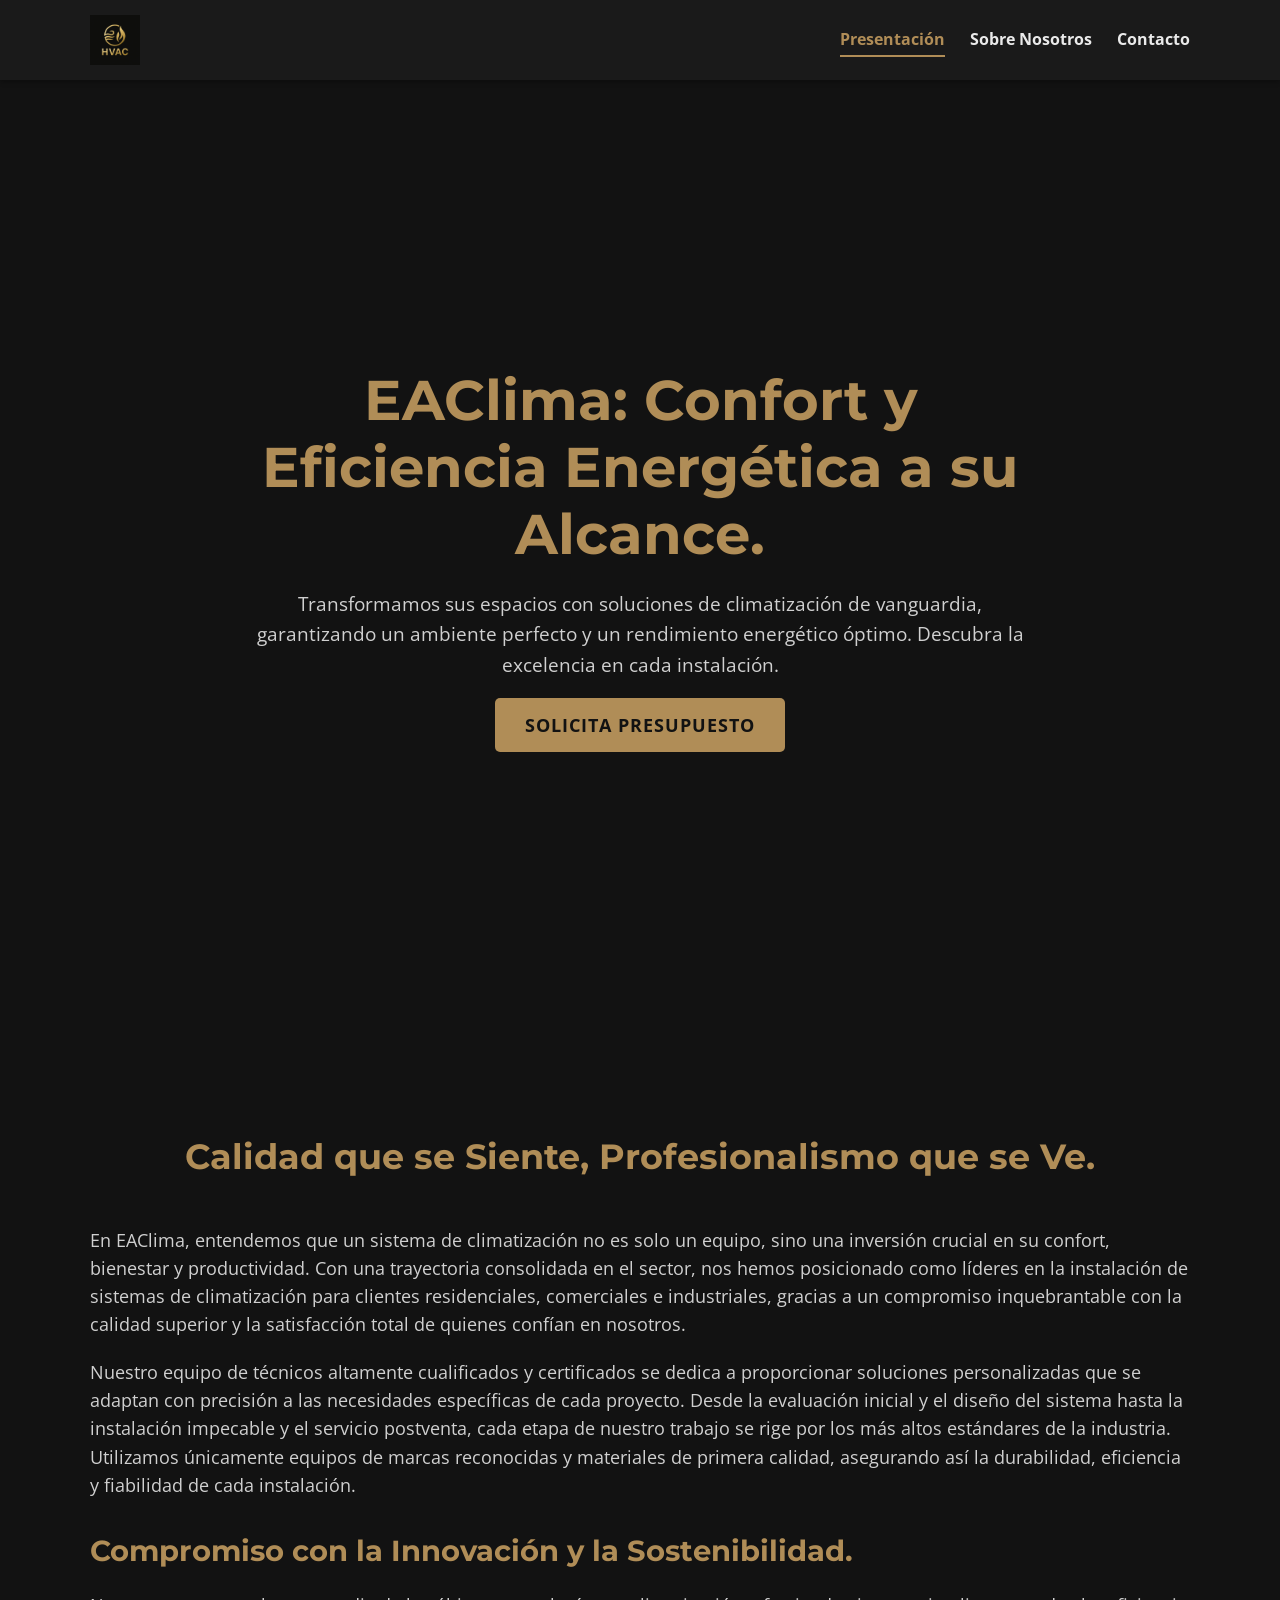
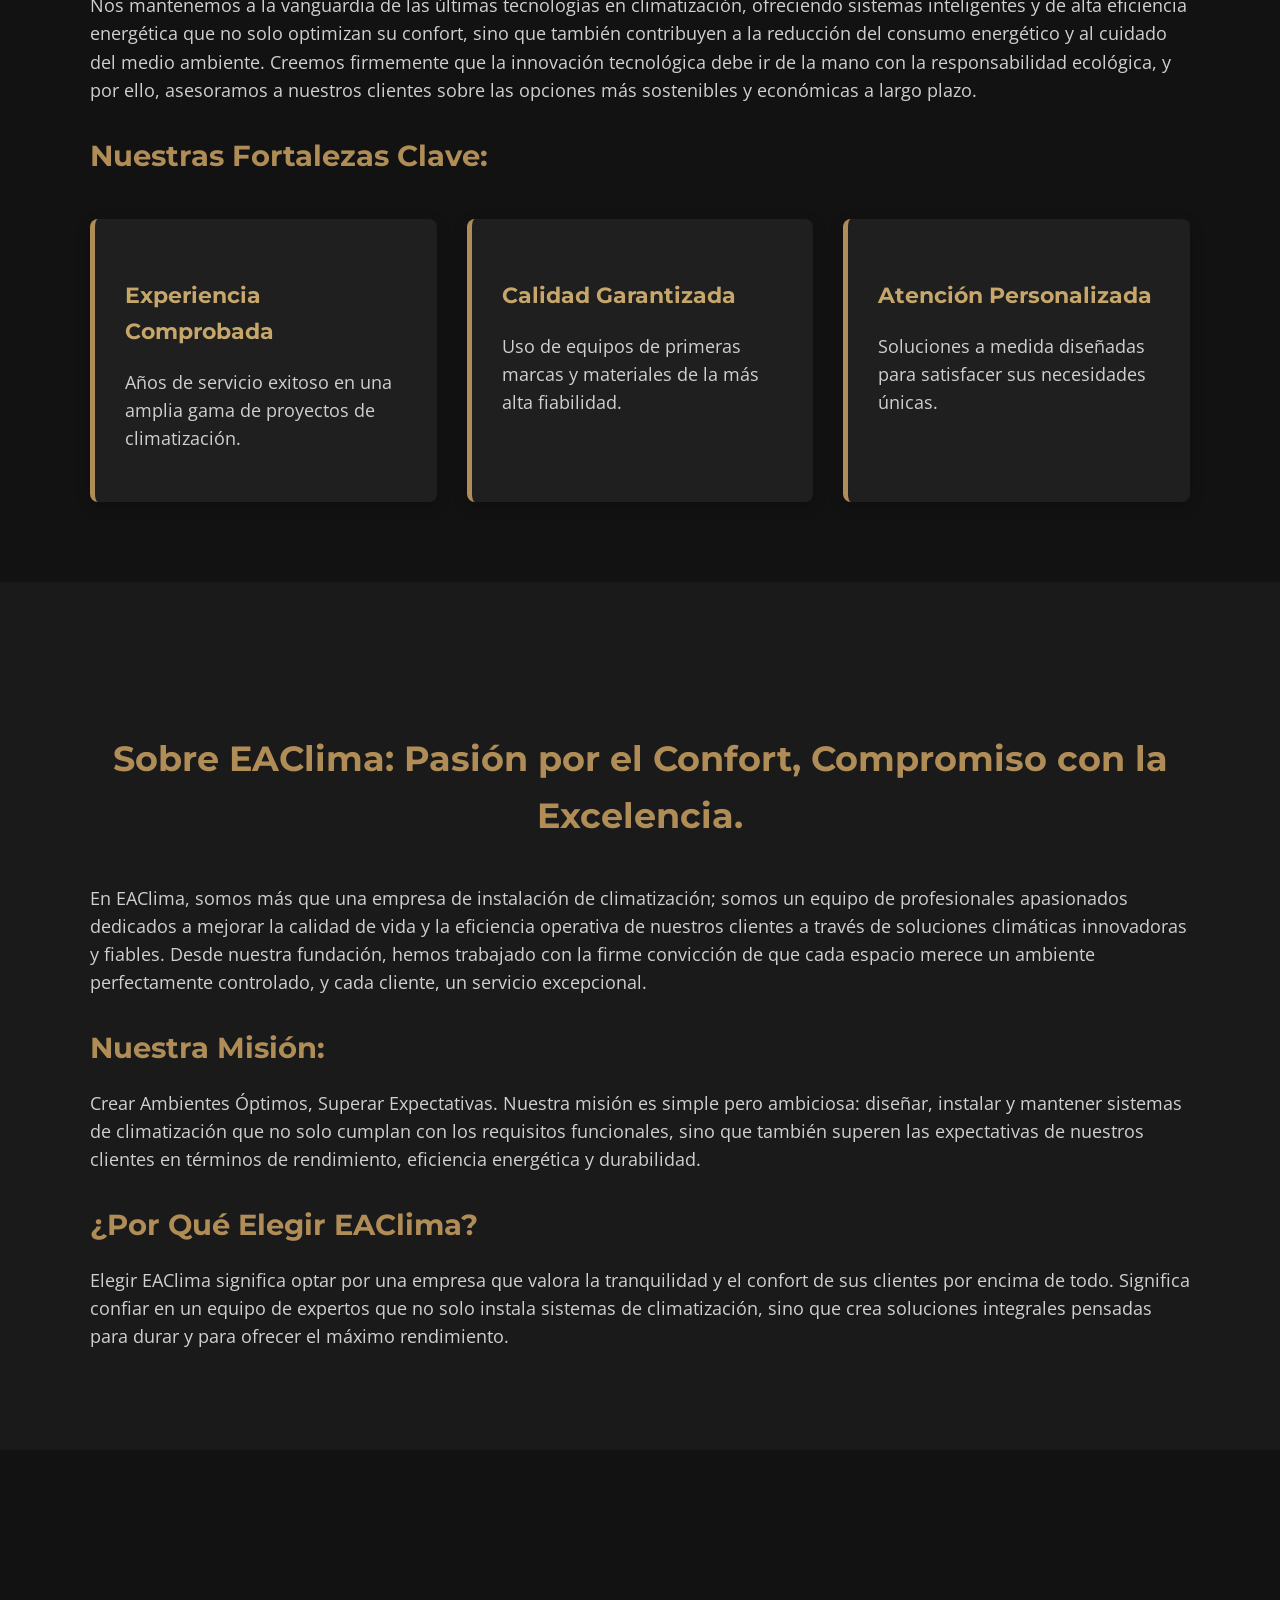
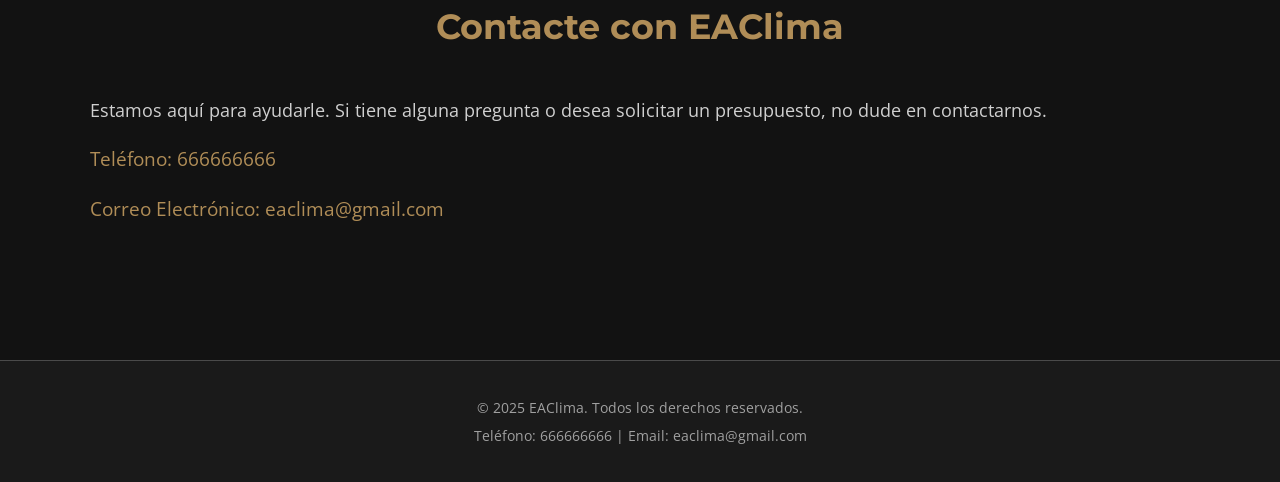
==== index.html @ 367c7660 "Initial commit" ====
<!DOCTYPE html>
<html lang="es">
<head>
    <meta charset="UTF-8">
    <meta name="viewport" content="width=device-width, initial-scale=1.0">
    <title>EAClima - Soluciones de Climatización</title>
    <link href="https://fonts.googleapis.com/css2?family=Montserrat:wght@400;700&family=Open+Sans:wght@400;700&display=swap" rel="stylesheet">
    <link rel="stylesheet" href="css/style.css">
</head>
<body>
    <header id="main-header">
        <div class="container">
            <img src="img/logo.png" alt="EAClima Logo" id="logo">
            <nav id="navbar">
                <ul>
                    <li><a href="#hero">Presentación</a></li>
                    <li><a href="#about">Sobre Nosotros</a></li>
                    <li><a href="#contact">Contacto</a></li>
                </ul>
            </nav>
            <button id="mobile-menu-button">&#9776;</button>
        </div>
    </header>

    <section id="hero" class="hero-section full-height">
        <div class="container">
            <h1 class="animate-on-scroll fade-in-down">EAClima: Confort y Eficiencia Energética a su Alcance.</h1>
            <p class="animate-on-scroll fade-in-up">Transformamos sus espacios con soluciones de climatización de vanguardia, garantizando un ambiente perfecto y un rendimiento energético óptimo. Descubra la excelencia en cada instalación.</p>
            <a href="#contact" class="cta-button animate-on-scroll fade-in-up delay-1">Solicita Presupuesto</a>
        </div>
    </section>

    <section id="presentation" class="content-section">
        <div class="container">
            <h2 class="animate-on-scroll fade-in">Calidad que se Siente, Profesionalismo que se Ve.</h2>
            <p class="animate-on-scroll fade-in">En EAClima, entendemos que un sistema de climatización no es solo un equipo, sino una inversión crucial en su confort, bienestar y productividad. Con una trayectoria consolidada en el sector, nos hemos posicionado como líderes en la instalación de sistemas de climatización para clientes residenciales, comerciales e industriales, gracias a un compromiso inquebrantable con la calidad superior y la satisfacción total de quienes confían en nosotros.</p>
            <p class="animate-on-scroll fade-in">Nuestro equipo de técnicos altamente cualificados y certificados se dedica a proporcionar soluciones personalizadas que se adaptan con precisión a las necesidades específicas de cada proyecto. Desde la evaluación inicial y el diseño del sistema hasta la instalación impecable y el servicio postventa, cada etapa de nuestro trabajo se rige por los más altos estándares de la industria. Utilizamos únicamente equipos de marcas reconocidas y materiales de primera calidad, asegurando así la durabilidad, eficiencia y fiabilidad de cada instalación.</p>
            <h3 class="animate-on-scroll fade-in">Compromiso con la Innovación y la Sostenibilidad.</h3>
            <p class="animate-on-scroll fade-in">Nos mantenemos a la vanguardia de las últimas tecnologías en climatización, ofreciendo sistemas inteligentes y de alta eficiencia energética que no solo optimizan su confort, sino que también contribuyen a la reducción del consumo energético y al cuidado del medio ambiente. Creemos firmemente que la innovación tecnológica debe ir de la mano con la responsabilidad ecológica, y por ello, asesoramos a nuestros clientes sobre las opciones más sostenibles y económicas a largo plazo.</p>
            <h3 class="animate-on-scroll fade-in">Nuestras Fortalezas Clave:</h3>
            <div class="features-grid">
                <div class="feature-item animate-on-scroll fade-in-up">
                    <h4>Experiencia Comprobada</h4>
                    <p>Años de servicio exitoso en una amplia gama de proyectos de climatización.</p>
                </div>
                <div class="feature-item animate-on-scroll fade-in-up delay-1">
                    <h4>Calidad Garantizada</h4>
                    <p>Uso de equipos de primeras marcas y materiales de la más alta fiabilidad.</p>
                </div>
                <div class="feature-item animate-on-scroll fade-in-up delay-2">
                    <h4>Atención Personalizada</h4>
                    <p>Soluciones a medida diseñadas para satisfacer sus necesidades únicas.</p>
                </div>
            </div>
        </div>
    </section>

    <section id="about" class="content-section alternate-bg">
        <div class="container">
            <h2 class="animate-on-scroll fade-in">Sobre EAClima: Pasión por el Confort, Compromiso con la Excelencia.</h2>
            <p class="animate-on-scroll fade-in">En EAClima, somos más que una empresa de instalación de climatización; somos un equipo de profesionales apasionados dedicados a mejorar la calidad de vida y la eficiencia operativa de nuestros clientes a través de soluciones climáticas innovadoras y fiables. Desde nuestra fundación, hemos trabajado con la firme convicción de que cada espacio merece un ambiente perfectamente controlado, y cada cliente, un servicio excepcional.</p>
            <h3 class="animate-on-scroll fade-in">Nuestra Misión:</h3>
            <p class="animate-on-scroll fade-in">Crear Ambientes Óptimos, Superar Expectativas. Nuestra misión es simple pero ambiciosa: diseñar, instalar y mantener sistemas de climatización que no solo cumplan con los requisitos funcionales, sino que también superen las expectativas de nuestros clientes en términos de rendimiento, eficiencia energética y durabilidad.</p>
            <h3 class="animate-on-scroll fade-in">¿Por Qué Elegir EAClima?</h3>
            <p class="animate-on-scroll fade-in">Elegir EAClima significa optar por una empresa que valora la tranquilidad y el confort de sus clientes por encima de todo. Significa confiar en un equipo de expertos que no solo instala sistemas de climatización, sino que crea soluciones integrales pensadas para durar y para ofrecer el máximo rendimiento.</p>
        </div>
    </section>

    <section id="contact" class="content-section">
        <div class="container">
            <h2 class="animate-on-scroll fade-in">Contacte con EAClima</h2>
            <p class="animate-on-scroll fade-in">Estamos aquí para ayudarle. Si tiene alguna pregunta o desea solicitar un presupuesto, no dude en contactarnos.</p>
            <div class="contact-info">
                <p class="animate-on-scroll fade-in-up"><strong_font>Teléfono:</strong_font> <a href="tel:666666666">666666666</a></p>
                <p class="animate-on-scroll fade-in-up delay-1"><strong_font>Correo Electrónico:</strong_font> <a href="mailto:eaclima@gmail.com">eaclima@gmail.com</a></p>
            </div>
            <!--
            <form id="contact-form" class="animate-on-scroll fade-in-up delay-2">
                <h3>Envíenos un Mensaje</h3>
                <div class="form-group">
                    <label for="name">Nombre Completo:</label>
                    <input type="text" id="name" name="name" required>
                </div>
                <div class="form-group">
                    <label for="email">Correo Electrónico:</label>
                    <input type="email" id="email" name="email" required>
                </div>
                <div class="form-group">
                    <label for="phone">Teléfono (Opcional):</label>
                    <input type="tel" id="phone" name="phone">
                </div>
                <div class="form-group">
                    <label for="message">Mensaje:</label>
                    <textarea id="message" name="message" rows="5" required></textarea>
                </div>
                <div class="form-group checkbox-group">
                    <input type="checkbox" id="privacy" name="privacy" required>
                    <label for="privacy">Acepto la política de privacidad.</label>
                </div>
                <button type="submit" class="cta-button">Enviar Consulta</button>
            </form>
            -->
        </div>
    </section>

    <footer id="main-footer">
        <div class="container">
            <p>&copy; 2025 EAClima. Todos los derechos reservados.</p>
            <p>Teléfono: 666666666 | Email: eaclima@gmail.com</p>
        </div>
    </footer>

    <script src="js/script.js"></script>
</body>
</html>
---- css/style.css ----
/* Reset y Estilos Base */
body, html {
    margin: 0;
    padding: 0;
    font-family: 'Open Sans', sans-serif;
    background-color: #121212; /* Fondo Principal Negro/Gris Oscuro */
    color: #EAEAEA; /* Texto Principal Blanco Roto */
    line-height: 1.6;
    scroll-behavior: smooth;
}

.container {
    width: 90%;
    max-width: 1100px;
    margin: 0 auto;
    padding: 0 20px;
}

img {
    max-width: 100%;
    height: auto;
}

a {
    color: #B08D57; /* Acento Dorado */
    text-decoration: none;
    transition: color 0.3s ease;
}

a:hover {
    color: #C6A66A; /* Dorado más claro al pasar el cursor */
}

h1, h2, h3, h4 {
    font-family: 'Montserrat', sans-serif;
    color: #B08D57; /* Acento Dorado para titulares */
    margin-bottom: 1rem;
}

h1 { font-size: 2.8rem; margin-bottom: 1.5rem; }
h2 { font-size: 2.2rem; margin-bottom: 1.2rem; text-align: center; padding-top: 40px;}
h3 { font-size: 1.8rem; }
h4 { font-size: 1.4rem; color: #C6A66A; }

/* Header */
#main-header {
    background-color: #1A1A1A; /* Fondo Principal más claro o igual */
    padding: 15px 0;
    position: fixed;
    width: 100%;
    top: 0;
    left: 0;
    z-index: 1000;
    box-shadow: 0 2px 5px rgba(0,0,0,0.3);
    transition: background-color 0.3s ease;
}

#main-header .container {
    display: flex;
    justify-content: space-between;
    align-items: center;
}

#logo {
    height: 50px;
    width: auto;
}

#navbar ul {
    list-style: none;
    padding: 0;
    margin: 0;
    display: flex;
}

#navbar ul li {
    margin-left: 25px;
}

#navbar ul li a {
    color: #EAEAEA;
    font-weight: 700;
    font-size: 1rem;
    padding-bottom: 5px;
    border-bottom: 2px solid transparent;
}

#navbar ul li a:hover,
#navbar ul li a.active {
    color: #B08D57;
    border-bottom-color: #B08D57;
}

#mobile-menu-button {
    display: none; /* Oculto en escritorio */
    background: none;
    border: none;
    color: #EAEAEA;
    font-size: 2rem;
    cursor: pointer;
}

/* Hero Section */
.hero-section {
    background: #121212 url('../img/hero-bg-placeholder.jpg') no-repeat center center/cover; /* Placeholder, reemplazar con imagen real o efecto */
    /* Para un fondo abstracto oscuro, se puede usar un gradiente o una textura sutil */
    /* background: linear-gradient(rgba(18, 18, 18, 0.8), rgba(18, 18, 18, 0.95)), url('path/to/abstract-hvac.jpg') no-repeat center center/cover; */
    min-height: 100vh; /* Ocupa toda la altura de la ventana */
    display: flex;
    align-items: center;
    justify-content: center;
    text-align: center;
    padding-top: 80px; /* Espacio para el header fijo */
}

.hero-section .container {
    max-width: 800px;
}

.hero-section h1 {
    font-size: 3.5rem;
    margin-bottom: 20px;
    line-height: 1.2;
}

.hero-section p {
    font-size: 1.2rem;
    margin-bottom: 30px;
    color: #D0D0D0;
}

.cta-button {
    background-color: #B08D57; /* Acento Dorado */
    color: #121212; /* Texto oscuro para contraste */
    padding: 15px 30px;
    border-radius: 5px;
    font-weight: 700;
    font-size: 1.1rem;
    text-transform: uppercase;
    letter-spacing: 1px;
    transition: background-color 0.3s ease, transform 0.3s ease;
    border: none;
    cursor: pointer;
}

.cta-button:hover {
    background-color: #C6A66A; /* Dorado más claro */
    color: #121212;
    transform: translateY(-3px);
    box-shadow: 0 4px 8px rgba(176, 141, 87, 0.3);
}

/* Content Sections */
.content-section {
    padding: 80px 0;
}

.content-section.alternate-bg {
    background-color: #1A1A1A; /* Neutro de Apoyo o fondo ligeramente diferente */
}

.content-section h2 {
    margin-bottom: 40px;
}

.content-section p {
    margin-bottom: 20px;
    font-size: 1.1rem;
    color: #D0D0D0;
}

/* Features Grid */
.features-grid {
    display: grid;
    grid-template-columns: repeat(auto-fit, minmax(300px, 1fr));
    gap: 30px;
    margin-top: 40px;
}

.feature-item {
    background-color: #1F1F1F; /* Un poco más claro que el fondo principal */
    padding: 30px;
    border-radius: 8px;
    border-left: 5px solid #B08D57;
    box-shadow: 0 5px 15px rgba(0,0,0,0.2);
    transition: transform 0.3s ease, box-shadow 0.3s ease;
}

.feature-item:hover {
    transform: translateY(-5px);
    box-shadow: 0 8px 20px rgba(0,0,0,0.3);
}

.feature-item h4 {
    margin-bottom: 15px;
}

/* Contact Section */
#contact .contact-info p {
    font-size: 1.2rem;
    margin-bottom: 15px;
}

#contact .contact-info strong_font {
    color: #B08D57;
}

#contact-form {
    margin-top: 40px;
    background-color: #1A1A1A;
    padding: 30px;
    border-radius: 8px;
    box-shadow: 0 5px 15px rgba(0,0,0,0.2);
}

#contact-form h3 {
    text-align: center;
    margin-bottom: 30px;
}

.form-group {
    margin-bottom: 20px;
}

.form-group label {
    display: block;
    margin-bottom: 8px;
    color: #C6A66A;
    font-weight: 700;
}

.form-group input[type="text"],
.form-group input[type="email"],
.form-group input[type="tel"],
.form-group textarea {
    width: 100%;
    padding: 12px;
    border: 1px solid #4A4A4A; /* Neutro de Apoyo */
    border-radius: 5px;
    background-color: #2C2C2C;
    color: #EAEAEA;
    font-size: 1rem;
    box-sizing: border-box;
}

.form-group input[type="text"]:focus,
.form-group input[type="email"]:focus,
.form-group input[type="tel"]:focus,
.form-group textarea:focus {
    outline: none;
    border-color: #B08D57;
    box-shadow: 0 0 5px rgba(176, 141, 87, 0.5);
}

.form-group textarea {
    resize: vertical;
    min-height: 120px;
}

.checkbox-group {
    display: flex;
    align-items: center;
}

.checkbox-group input[type="checkbox"] {
    margin-right: 10px;
    accent-color: #B08D57;
}

/* Footer */
#main-footer {
    background-color: #1A1A1A;
    color: #A0A0A0;
    text-align: center;
    padding: 30px 0;
    margin-top: 40px;
    border-top: 1px solid #4A4A4A;
}

#main-footer p {
    margin: 5px 0;
    font-size: 0.9rem;
}

/* Animaciones */
.animate-on-scroll {
    opacity: 0;
    transition: opacity 0.8s ease-out, transform 0.8s ease-out;
}

.fade-in {
    transform: translateY(30px);
}

.fade-in-down {
    transform: translateY(-30px);
}

.fade-in-up {
    transform: translateY(30px);
}

.animate-on-scroll.is-visible {
    opacity: 1;
    transform: translateY(0);
}

.delay-1 { transition-delay: 0.2s; }
.delay-2 { transition-delay: 0.4s; }

/* Responsividad */
@media (max-width: 768px) {
    h1 { font-size: 2.2rem; }
    .hero-section h1 { font-size: 2.5rem; }
    h2 { font-size: 1.8rem; }
    h3 { font-size: 1.5rem; }

    #navbar {
        display: none; /* Ocultar menú normal en móviles */
        flex-direction: column;
        width: 100%;
        background-color: #1A1A1A;
        position: absolute;
        top: 70px; /* Altura del header */
        left: 0;
        padding: 10px 0;
        box-shadow: 0 2px 5px rgba(0,0,0,0.3);
    }

    #navbar.active {
        display: flex; /* Mostrar menú cuando está activo */
    }

    #navbar ul {
        flex-direction: column;
        width: 100%;
    }

    #navbar ul li {
        margin: 10px 0;
        text-align: center;
    }

    #mobile-menu-button {
        display: block; /* Mostrar botón de hamburguesa */
    }

    .features-grid {
        grid-template-columns: 1fr; /* Una columna en móviles */
    }

    .hero-section {
        padding-top: 100px; /* Más espacio para el header */
        padding-bottom: 40px;
    }
}
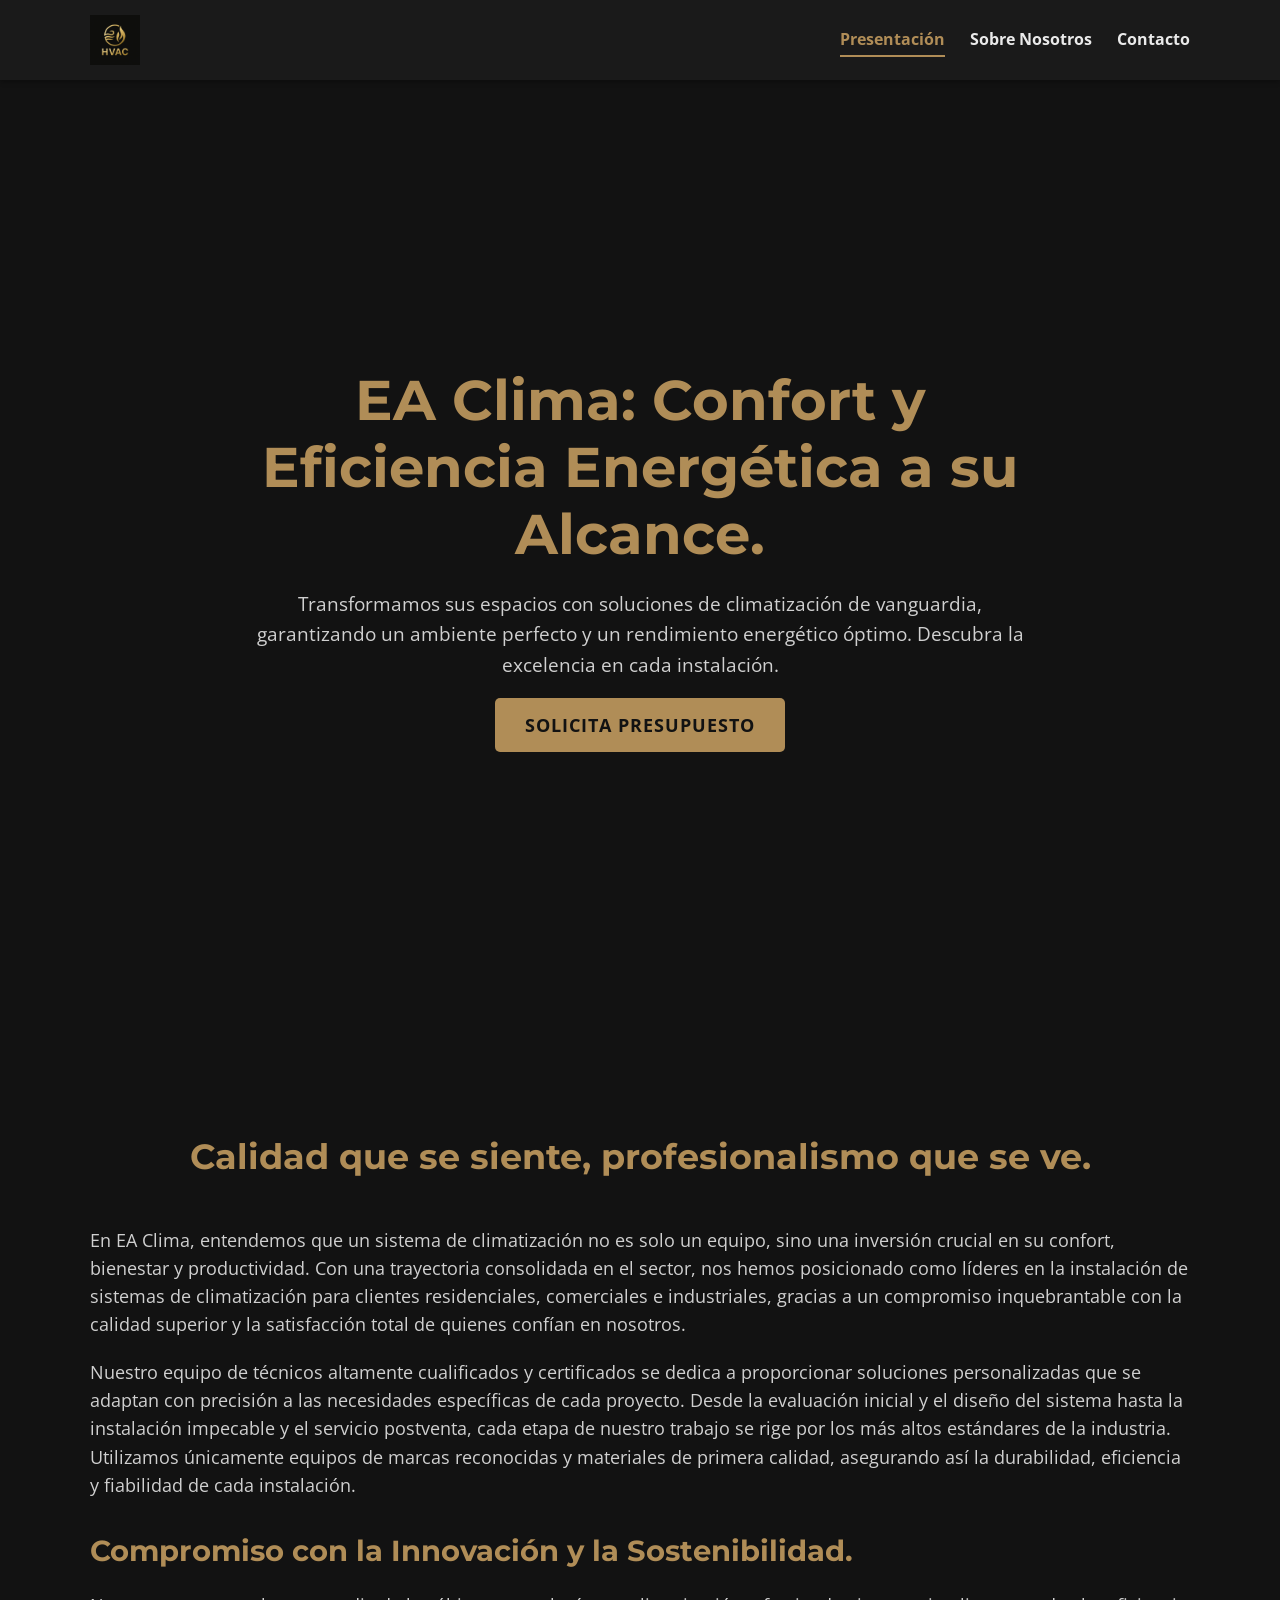
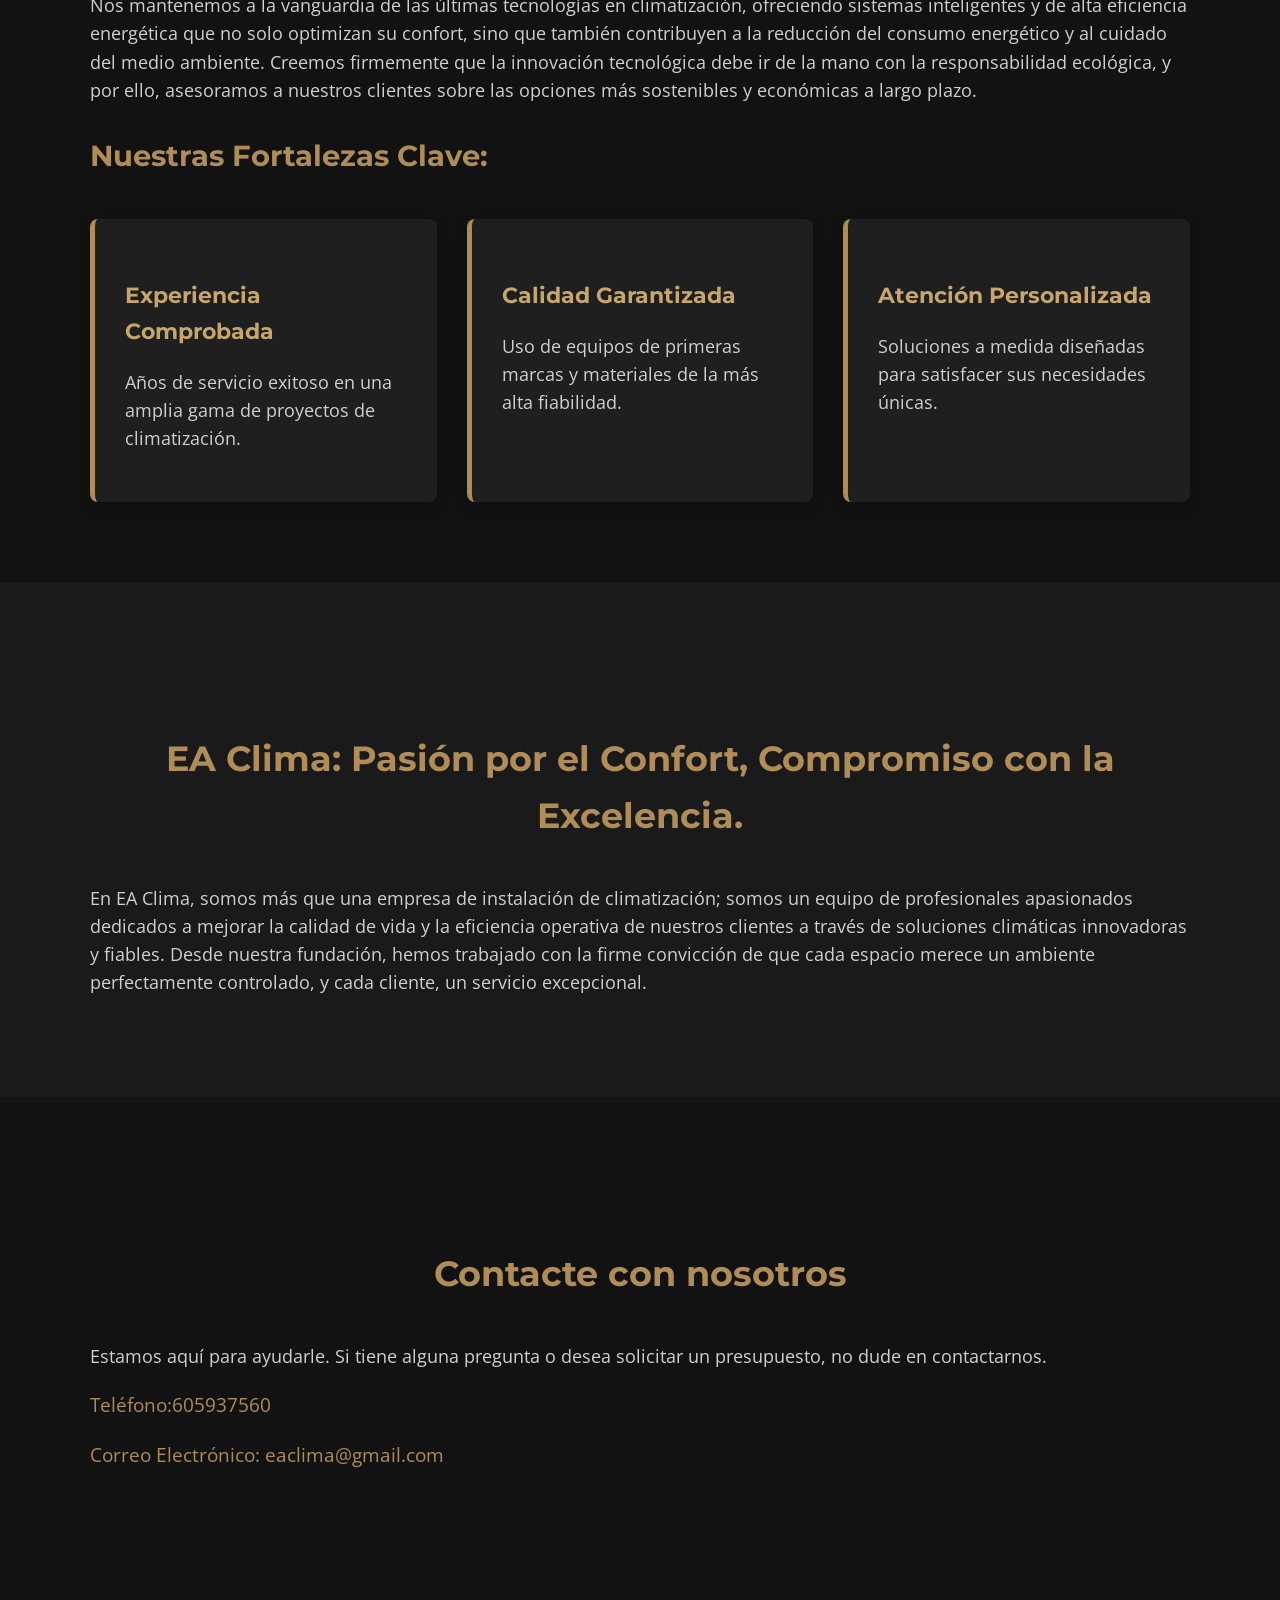
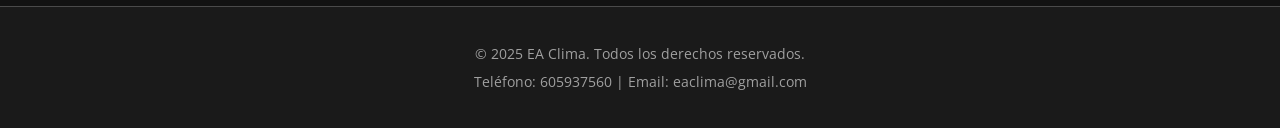
==== commit 94785f5b: "Update" ====
--- a/index.html
+++ b/index.html
@@ -1,16 +1,20 @@
 <!DOCTYPE html>
 <html lang="es">
+
 <head>
     <meta charset="UTF-8">
     <meta name="viewport" content="width=device-width, initial-scale=1.0">
-    <title>EAClima - Soluciones de Climatización</title>
-    <link href="https://fonts.googleapis.com/css2?family=Montserrat:wght@400;700&family=Open+Sans:wght@400;700&display=swap" rel="stylesheet">
+    <title>EA Clima - Soluciones de Climatización</title>
+    <link
+        href="https://fonts.googleapis.com/css2?family=Montserrat:wght@400;700&family=Open+Sans:wght@400;700&display=swap"
+        rel="stylesheet">
     <link rel="stylesheet" href="css/style.css">
 </head>
+
 <body>
     <header id="main-header">
         <div class="container">
-            <img src="img/logo.png" alt="EAClima Logo" id="logo">
+            <img src="img/logo.png" alt="EA Clima Logo" id="logo">
             <nav id="navbar">
                 <ul>
                     <li><a href="#hero">Presentación</a></li>
@@ -24,19 +28,35 @@
 
     <section id="hero" class="hero-section full-height">
         <div class="container">
-            <h1 class="animate-on-scroll fade-in-down">EAClima: Confort y Eficiencia Energética a su Alcance.</h1>
-            <p class="animate-on-scroll fade-in-up">Transformamos sus espacios con soluciones de climatización de vanguardia, garantizando un ambiente perfecto y un rendimiento energético óptimo. Descubra la excelencia en cada instalación.</p>
+            <h1 class="animate-on-scroll fade-in-down">EA Clima: Confort y Eficiencia Energética a su Alcance.</h1>
+            <p class="animate-on-scroll fade-in-up">Transformamos sus espacios con soluciones de climatización de
+                vanguardia, garantizando un ambiente perfecto y un rendimiento energético óptimo. Descubra la excelencia
+                en cada instalación.</p>
             <a href="#contact" class="cta-button animate-on-scroll fade-in-up delay-1">Solicita Presupuesto</a>
         </div>
     </section>
 
     <section id="presentation" class="content-section">
         <div class="container">
-            <h2 class="animate-on-scroll fade-in">Calidad que se Siente, Profesionalismo que se Ve.</h2>
-            <p class="animate-on-scroll fade-in">En EAClima, entendemos que un sistema de climatización no es solo un equipo, sino una inversión crucial en su confort, bienestar y productividad. Con una trayectoria consolidada en el sector, nos hemos posicionado como líderes en la instalación de sistemas de climatización para clientes residenciales, comerciales e industriales, gracias a un compromiso inquebrantable con la calidad superior y la satisfacción total de quienes confían en nosotros.</p>
-            <p class="animate-on-scroll fade-in">Nuestro equipo de técnicos altamente cualificados y certificados se dedica a proporcionar soluciones personalizadas que se adaptan con precisión a las necesidades específicas de cada proyecto. Desde la evaluación inicial y el diseño del sistema hasta la instalación impecable y el servicio postventa, cada etapa de nuestro trabajo se rige por los más altos estándares de la industria. Utilizamos únicamente equipos de marcas reconocidas y materiales de primera calidad, asegurando así la durabilidad, eficiencia y fiabilidad de cada instalación.</p>
+            <h2 class="animate-on-scroll fade-in">Calidad que se siente, profesionalismo que se ve.</h2>
+            <p class="animate-on-scroll fade-in">En EA Clima, entendemos que un sistema de climatización no es solo un
+                equipo, sino una inversión crucial en su confort, bienestar y productividad. Con una trayectoria
+                consolidada en el sector, nos hemos posicionado como líderes en la instalación de sistemas de
+                climatización para clientes residenciales, comerciales e industriales, gracias a un compromiso
+                inquebrantable con la calidad superior y la satisfacción total de quienes confían en nosotros.</p>
+            <p class="animate-on-scroll fade-in">Nuestro equipo de técnicos altamente cualificados y certificados se
+                dedica a proporcionar soluciones personalizadas que se adaptan con precisión a las necesidades
+                específicas de cada proyecto. Desde la evaluación inicial y el diseño del sistema hasta la instalación
+                impecable y el servicio postventa, cada etapa de nuestro trabajo se rige por los más altos estándares de
+                la industria. Utilizamos únicamente equipos de marcas reconocidas y materiales de primera calidad,
+                asegurando así la durabilidad, eficiencia y fiabilidad de cada instalación.</p>
             <h3 class="animate-on-scroll fade-in">Compromiso con la Innovación y la Sostenibilidad.</h3>
-            <p class="animate-on-scroll fade-in">Nos mantenemos a la vanguardia de las últimas tecnologías en climatización, ofreciendo sistemas inteligentes y de alta eficiencia energética que no solo optimizan su confort, sino que también contribuyen a la reducción del consumo energético y al cuidado del medio ambiente. Creemos firmemente que la innovación tecnológica debe ir de la mano con la responsabilidad ecológica, y por ello, asesoramos a nuestros clientes sobre las opciones más sostenibles y económicas a largo plazo.</p>
+            <p class="animate-on-scroll fade-in">Nos mantenemos a la vanguardia de las últimas tecnologías en
+                climatización, ofreciendo sistemas inteligentes y de alta eficiencia energética que no solo optimizan su
+                confort, sino que también contribuyen a la reducción del consumo energético y al cuidado del medio
+                ambiente. Creemos firmemente que la innovación tecnológica debe ir de la mano con la responsabilidad
+                ecológica, y por ello, asesoramos a nuestros clientes sobre las opciones más sostenibles y económicas a
+                largo plazo.</p>
             <h3 class="animate-on-scroll fade-in">Nuestras Fortalezas Clave:</h3>
             <div class="features-grid">
                 <div class="feature-item animate-on-scroll fade-in-up">
@@ -57,22 +77,29 @@
 
     <section id="about" class="content-section alternate-bg">
         <div class="container">
-            <h2 class="animate-on-scroll fade-in">Sobre EAClima: Pasión por el Confort, Compromiso con la Excelencia.</h2>
-            <p class="animate-on-scroll fade-in">En EAClima, somos más que una empresa de instalación de climatización; somos un equipo de profesionales apasionados dedicados a mejorar la calidad de vida y la eficiencia operativa de nuestros clientes a través de soluciones climáticas innovadoras y fiables. Desde nuestra fundación, hemos trabajado con la firme convicción de que cada espacio merece un ambiente perfectamente controlado, y cada cliente, un servicio excepcional.</p>
-            <h3 class="animate-on-scroll fade-in">Nuestra Misión:</h3>
-            <p class="animate-on-scroll fade-in">Crear Ambientes Óptimos, Superar Expectativas. Nuestra misión es simple pero ambiciosa: diseñar, instalar y mantener sistemas de climatización que no solo cumplan con los requisitos funcionales, sino que también superen las expectativas de nuestros clientes en términos de rendimiento, eficiencia energética y durabilidad.</p>
-            <h3 class="animate-on-scroll fade-in">¿Por Qué Elegir EAClima?</h3>
-            <p class="animate-on-scroll fade-in">Elegir EAClima significa optar por una empresa que valora la tranquilidad y el confort de sus clientes por encima de todo. Significa confiar en un equipo de expertos que no solo instala sistemas de climatización, sino que crea soluciones integrales pensadas para durar y para ofrecer el máximo rendimiento.</p>
+            <h2 class="animate-on-scroll fade-in">EA Clima: Pasión por el Confort, Compromiso con la Excelencia.
+            </h2>
+            <p class="animate-on-scroll fade-in">En EA Clima, somos más que una empresa de instalación de climatización;
+                somos un equipo de profesionales apasionados dedicados a mejorar la calidad de vida y la eficiencia
+                operativa de nuestros clientes a través de soluciones climáticas innovadoras y fiables. Desde nuestra
+                fundación, hemos trabajado con la firme convicción de que cada espacio merece un ambiente perfectamente
+                controlado, y cada cliente, un servicio excepcional.</p>
         </div>
     </section>
 
     <section id="contact" class="content-section">
         <div class="container">
-            <h2 class="animate-on-scroll fade-in">Contacte con EAClima</h2>
-            <p class="animate-on-scroll fade-in">Estamos aquí para ayudarle. Si tiene alguna pregunta o desea solicitar un presupuesto, no dude en contactarnos.</p>
+            <h2 class="animate-on-scroll fade-in">Contacte con nosotros</h2>
+            <p class="animate-on-scroll fade-in">Estamos aquí para ayudarle. Si tiene alguna pregunta o desea solicitar
+                un presupuesto, no dude en contactarnos.</p>
             <div class="contact-info">
-                <p class="animate-on-scroll fade-in-up"><strong_font>Teléfono:</strong_font> <a href="tel:666666666">666666666</a></p>
-                <p class="animate-on-scroll fade-in-up delay-1"><strong_font>Correo Electrónico:</strong_font> <a href="mailto:eaclima@gmail.com">eaclima@gmail.com</a></p>
+                <p class="animate-on-scroll fade-in-up">
+                    <strong_font>Teléfono:</strong_font><a href="tel:605937560">605937560</a>
+                </p>
+                <p class="animate-on-scroll fade-in-up delay-1">
+                    <strong_font>Correo Electrónico:</strong_font> <a
+                        href="mailto:eaclima@gmail.com">eaclima@gmail.com</a>
+                </p>
             </div>
             <!--
             <form id="contact-form" class="animate-on-scroll fade-in-up delay-2">
@@ -105,11 +132,12 @@
 
     <footer id="main-footer">
         <div class="container">
-            <p>&copy; 2025 EAClima. Todos los derechos reservados.</p>
-            <p>Teléfono: 666666666 | Email: eaclima@gmail.com</p>
+            <p>&copy; 2025 EA Clima. Todos los derechos reservados.</p>
+            <p>Teléfono: 605937560 | Email: eaclima@gmail.com</p>
         </div>
     </footer>
 
     <script src="js/script.js"></script>
 </body>
-</html>
+
+</html>
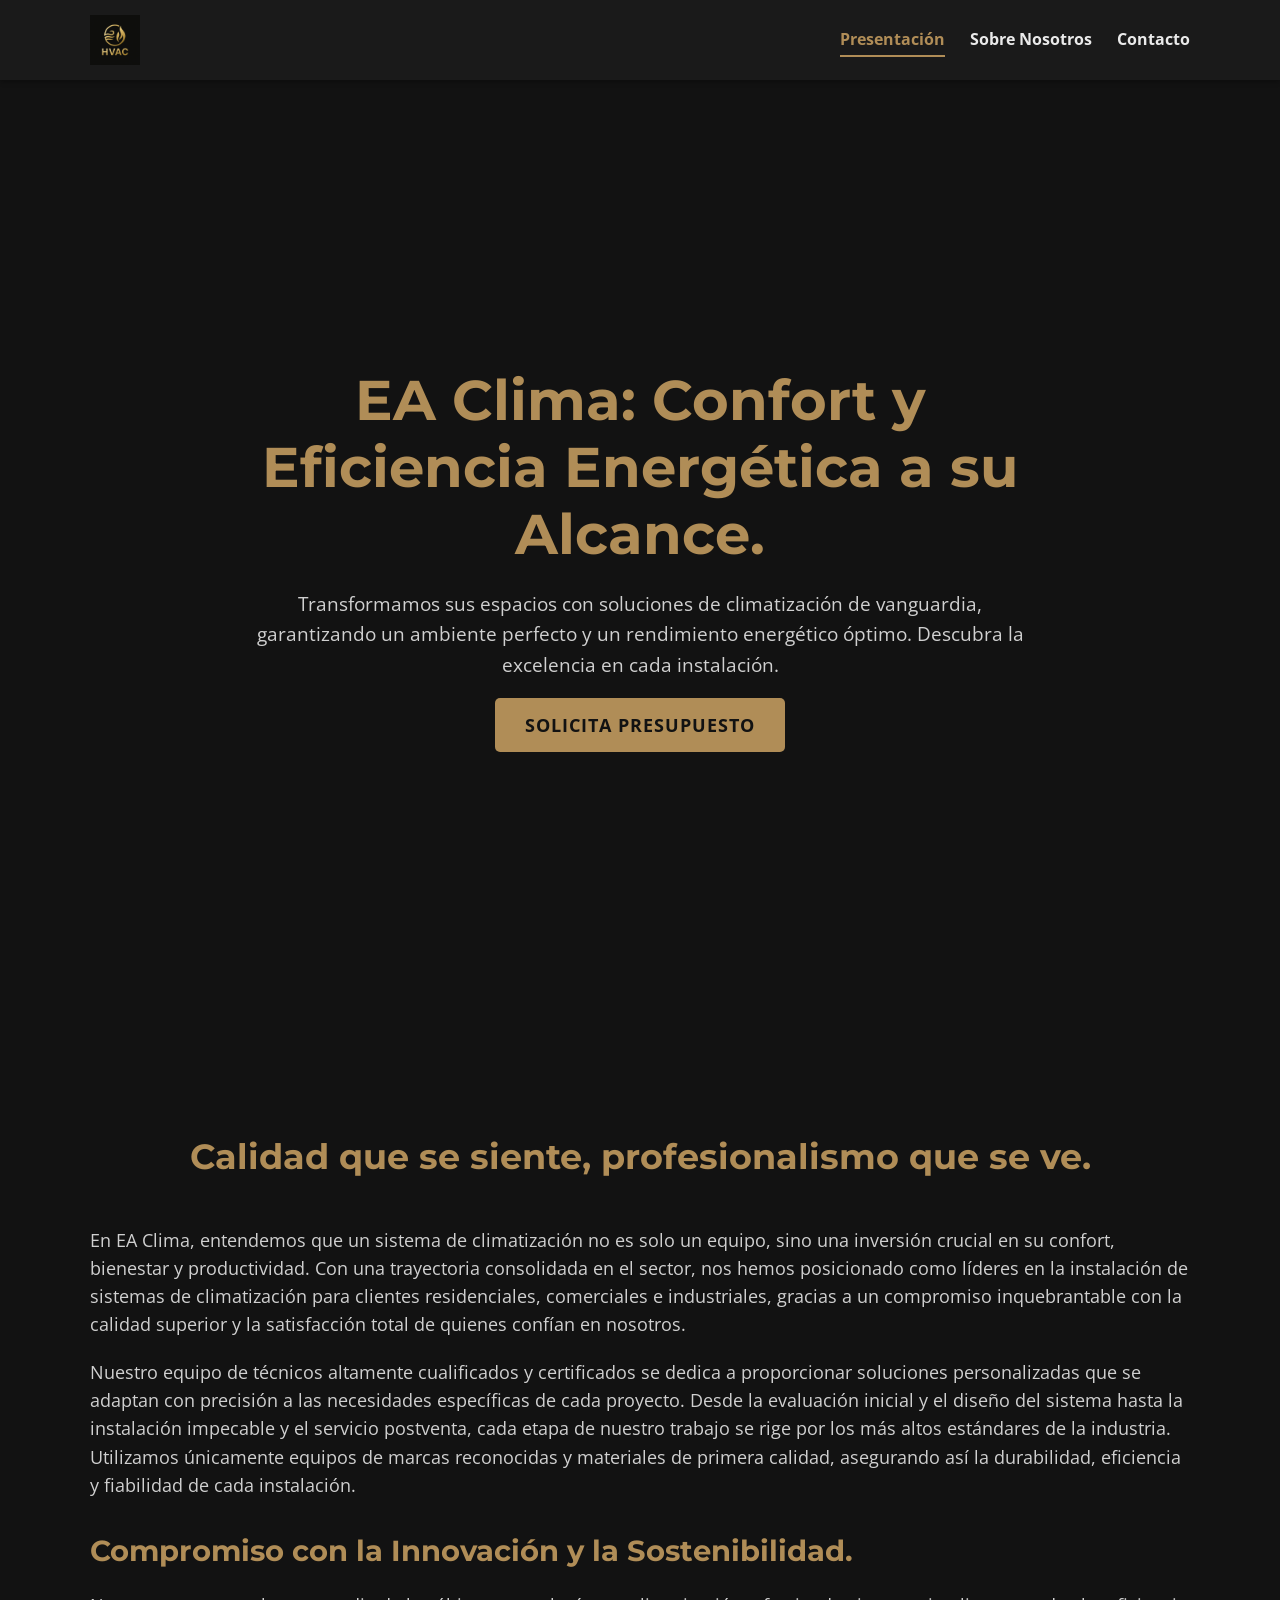
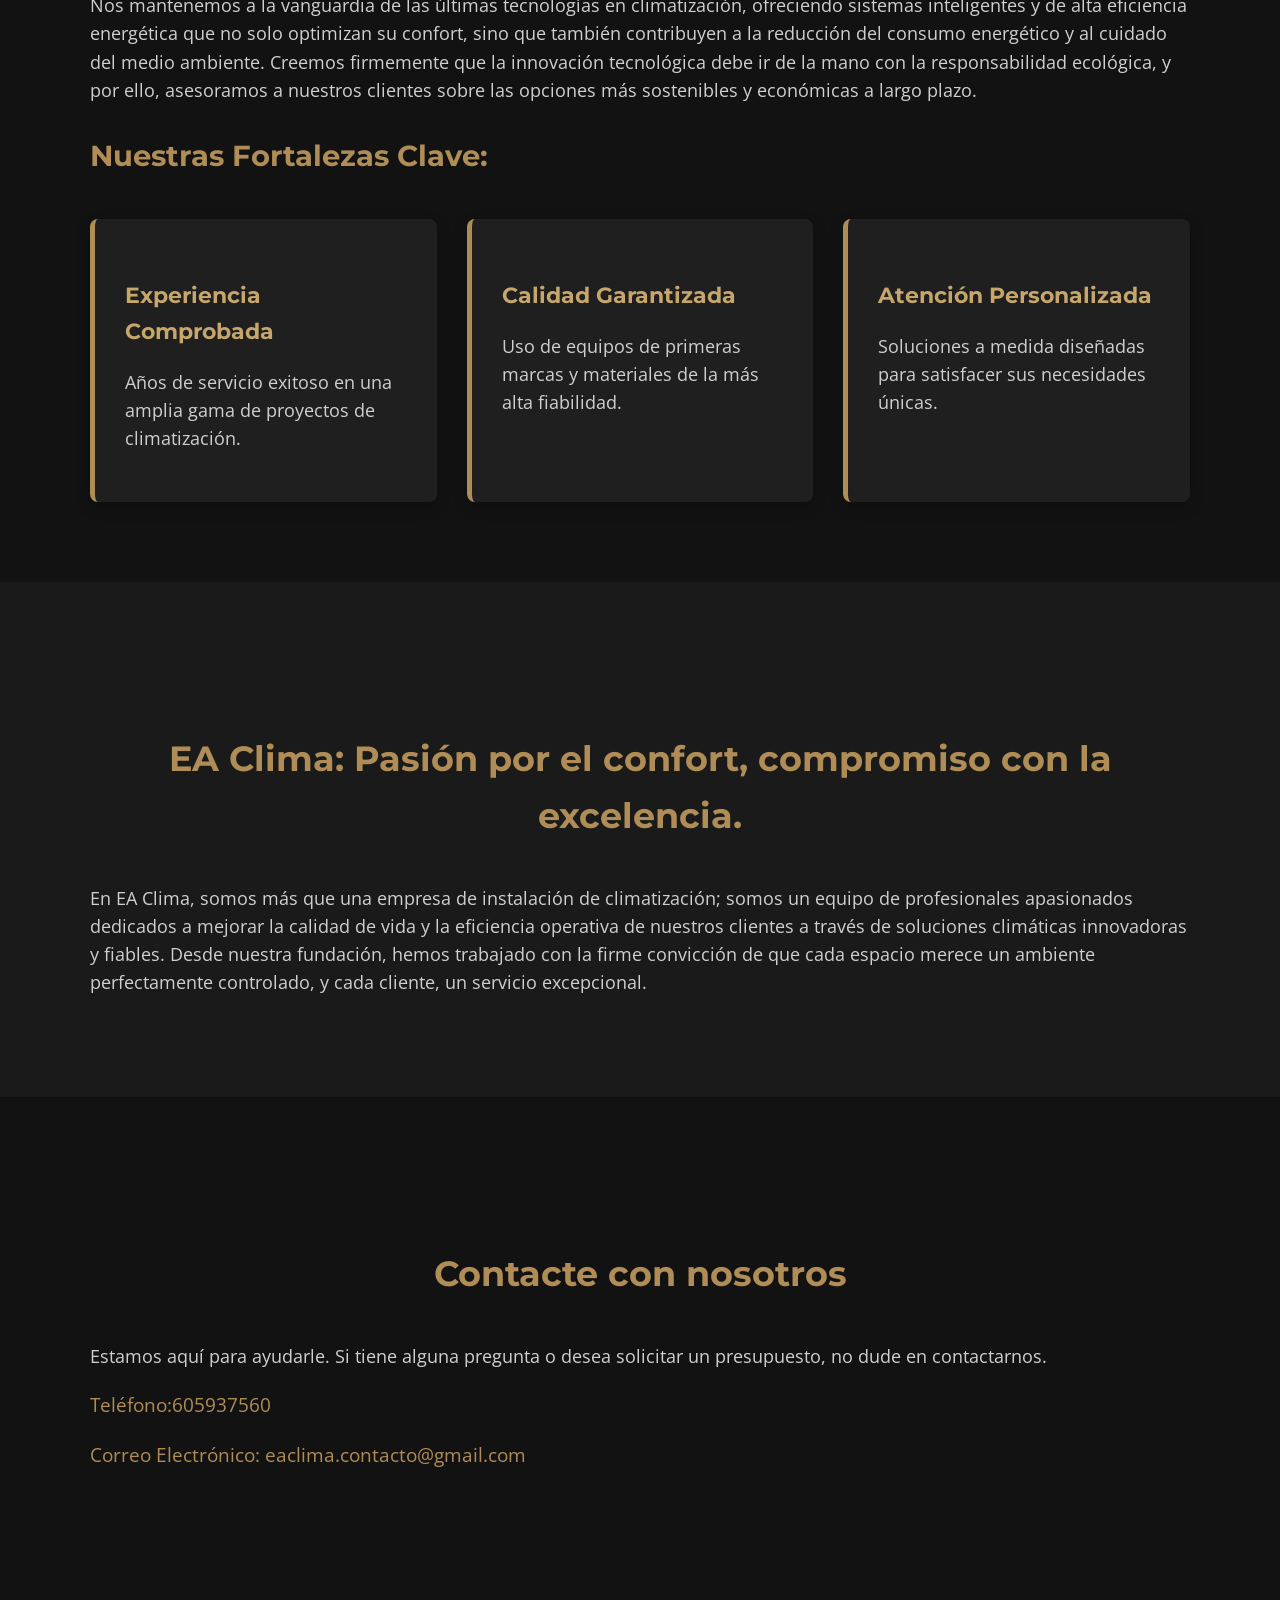
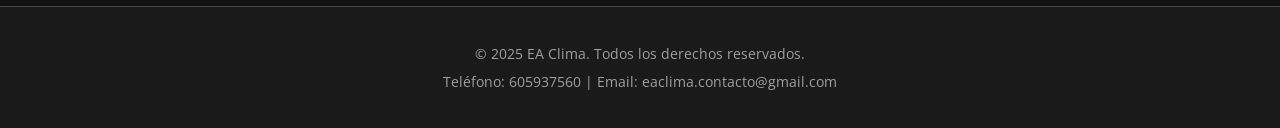
==== commit dd44b198: "Updated mail." ====
--- a/index.html
+++ b/index.html
@@ -77,7 +77,7 @@
 
     <section id="about" class="content-section alternate-bg">
         <div class="container">
-            <h2 class="animate-on-scroll fade-in">EA Clima: Pasión por el Confort, Compromiso con la Excelencia.
+            <h2 class="animate-on-scroll fade-in">EA Clima: Pasión por el confort, compromiso con la excelencia.
             </h2>
             <p class="animate-on-scroll fade-in">En EA Clima, somos más que una empresa de instalación de climatización;
                 somos un equipo de profesionales apasionados dedicados a mejorar la calidad de vida y la eficiencia
@@ -98,7 +98,7 @@
                 </p>
                 <p class="animate-on-scroll fade-in-up delay-1">
                     <strong_font>Correo Electrónico:</strong_font> <a
-                        href="mailto:eaclima@gmail.com">eaclima@gmail.com</a>
+                        href="mailto:eaclima.contacto@gmail.com">eaclima.contacto@gmail.com</a>
                 </p>
             </div>
             <!--
@@ -133,7 +133,7 @@
     <footer id="main-footer">
         <div class="container">
             <p>&copy; 2025 EA Clima. Todos los derechos reservados.</p>
-            <p>Teléfono: 605937560 | Email: eaclima@gmail.com</p>
+            <p>Teléfono: 605937560 | Email: eaclima.contacto@gmail.com</p>
         </div>
     </footer>
 
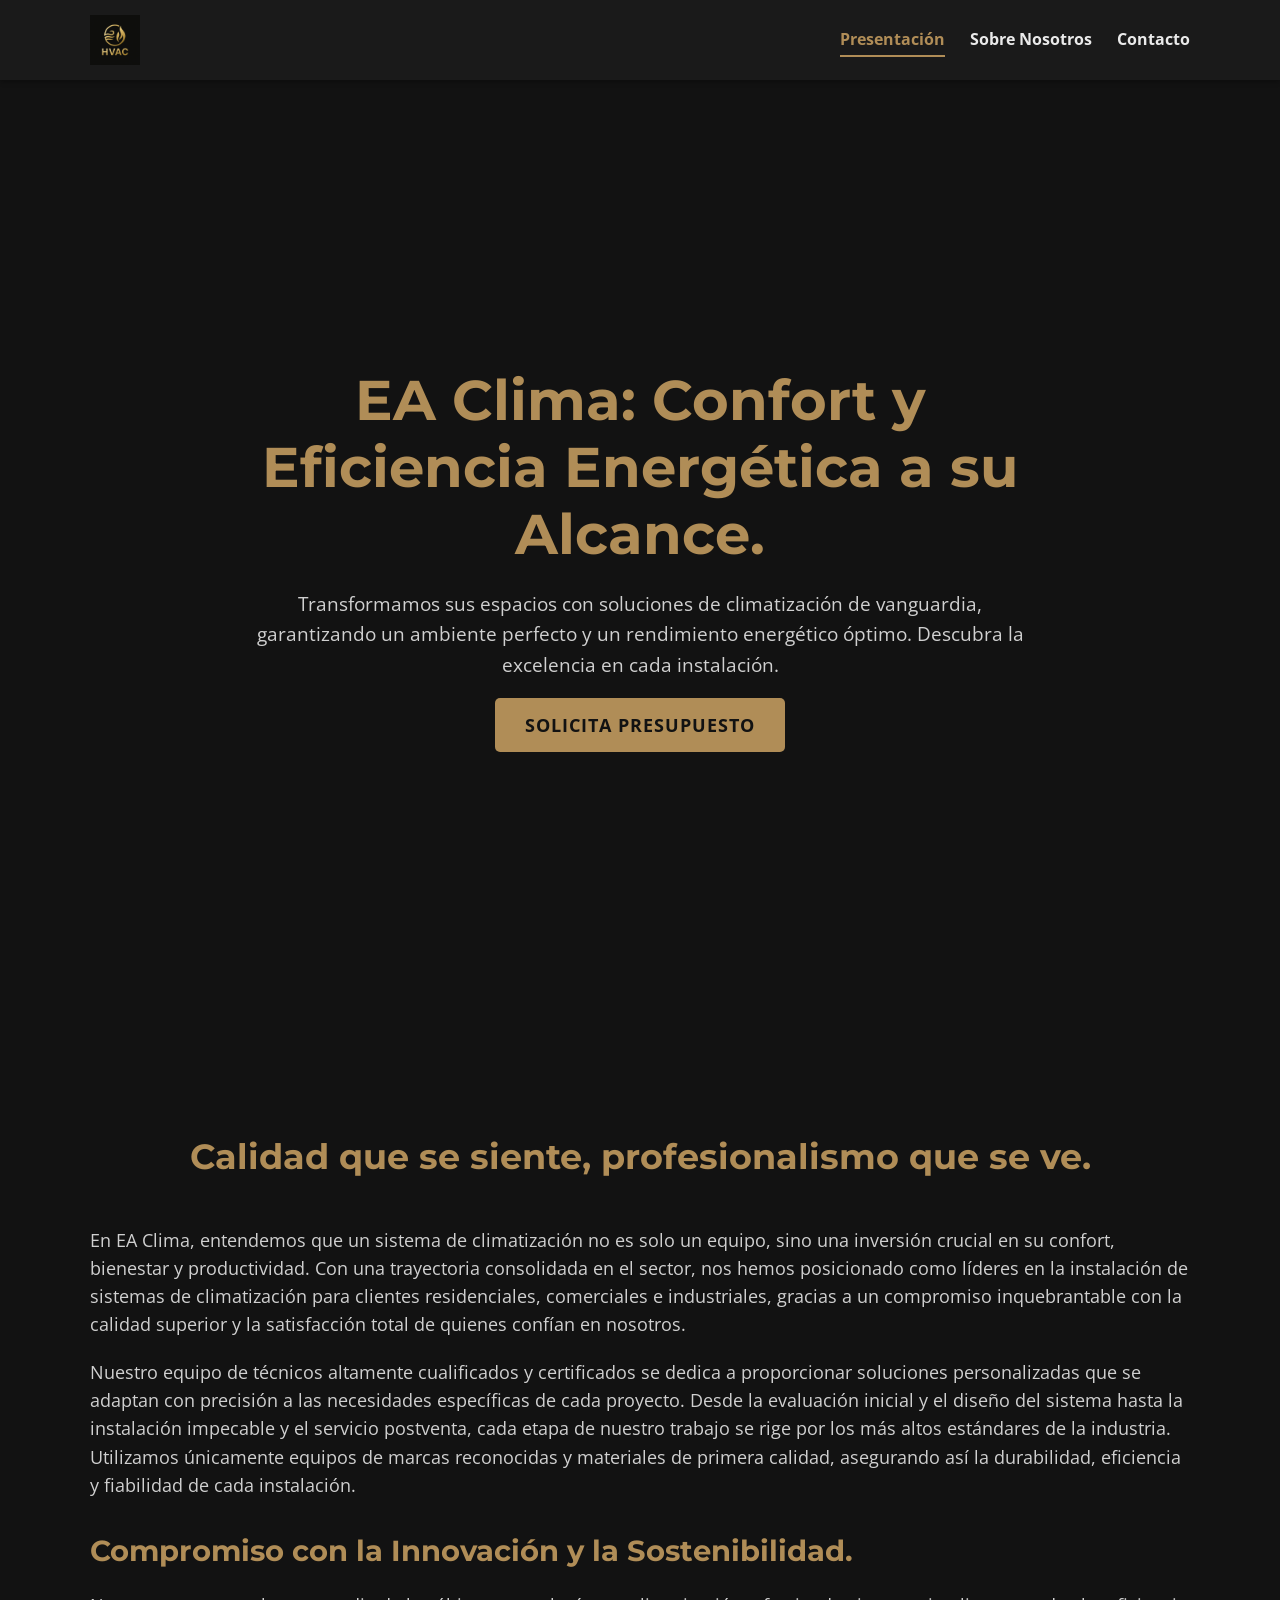
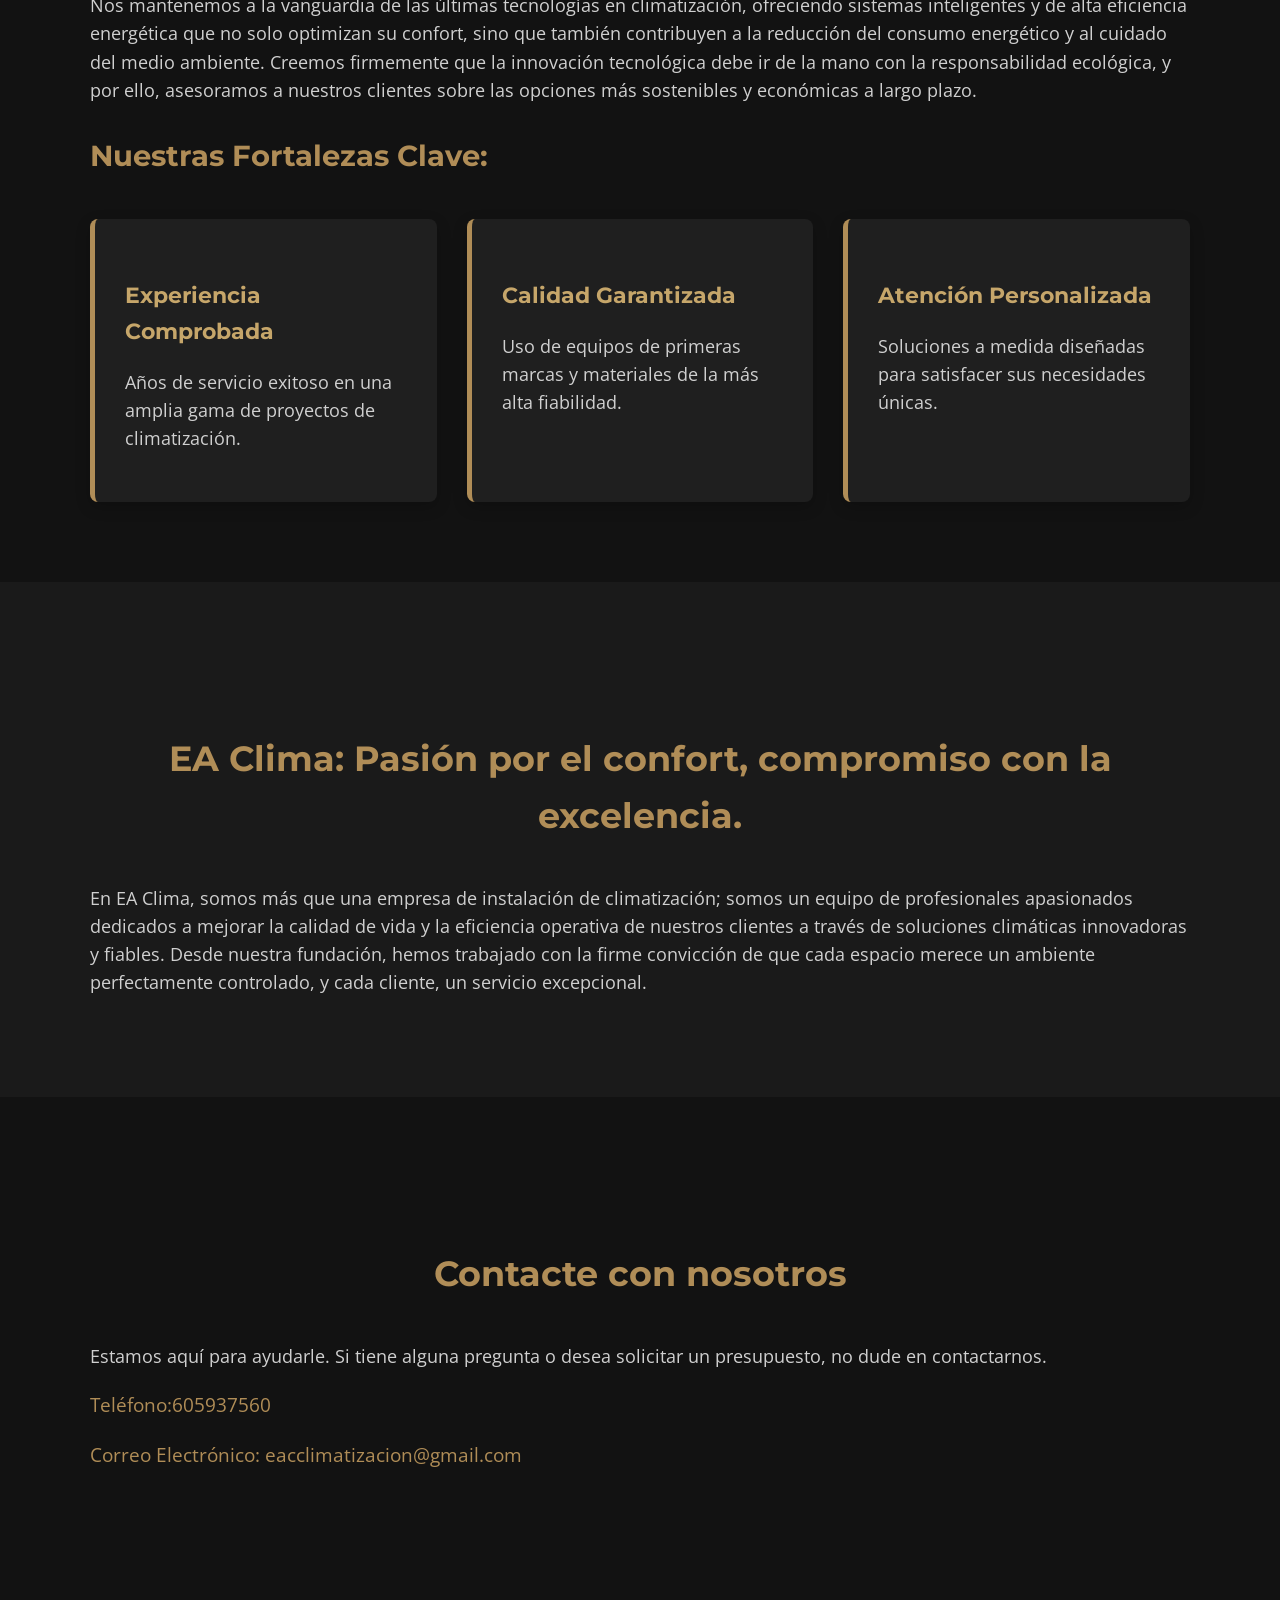
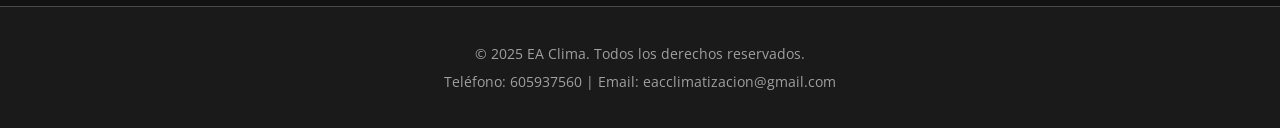
==== commit 0a0c098a: "Updated mail." ====
--- a/index.html
+++ b/index.html
@@ -98,7 +98,7 @@
                 </p>
                 <p class="animate-on-scroll fade-in-up delay-1">
                     <strong_font>Correo Electrónico:</strong_font> <a
-                        href="mailto:eaclima.contacto@gmail.com">eaclima.contacto@gmail.com</a>
+                        href="mailto:eacclimatizacion@gmail.com">eacclimatizacion@gmail.com</a>
                 </p>
             </div>
             <!--
@@ -133,7 +133,7 @@
     <footer id="main-footer">
         <div class="container">
             <p>&copy; 2025 EA Clima. Todos los derechos reservados.</p>
-            <p>Teléfono: 605937560 | Email: eaclima.contacto@gmail.com</p>
+            <p>Teléfono: 605937560 | Email: eacclimatizacion@gmail.com</p>
         </div>
     </footer>
 
